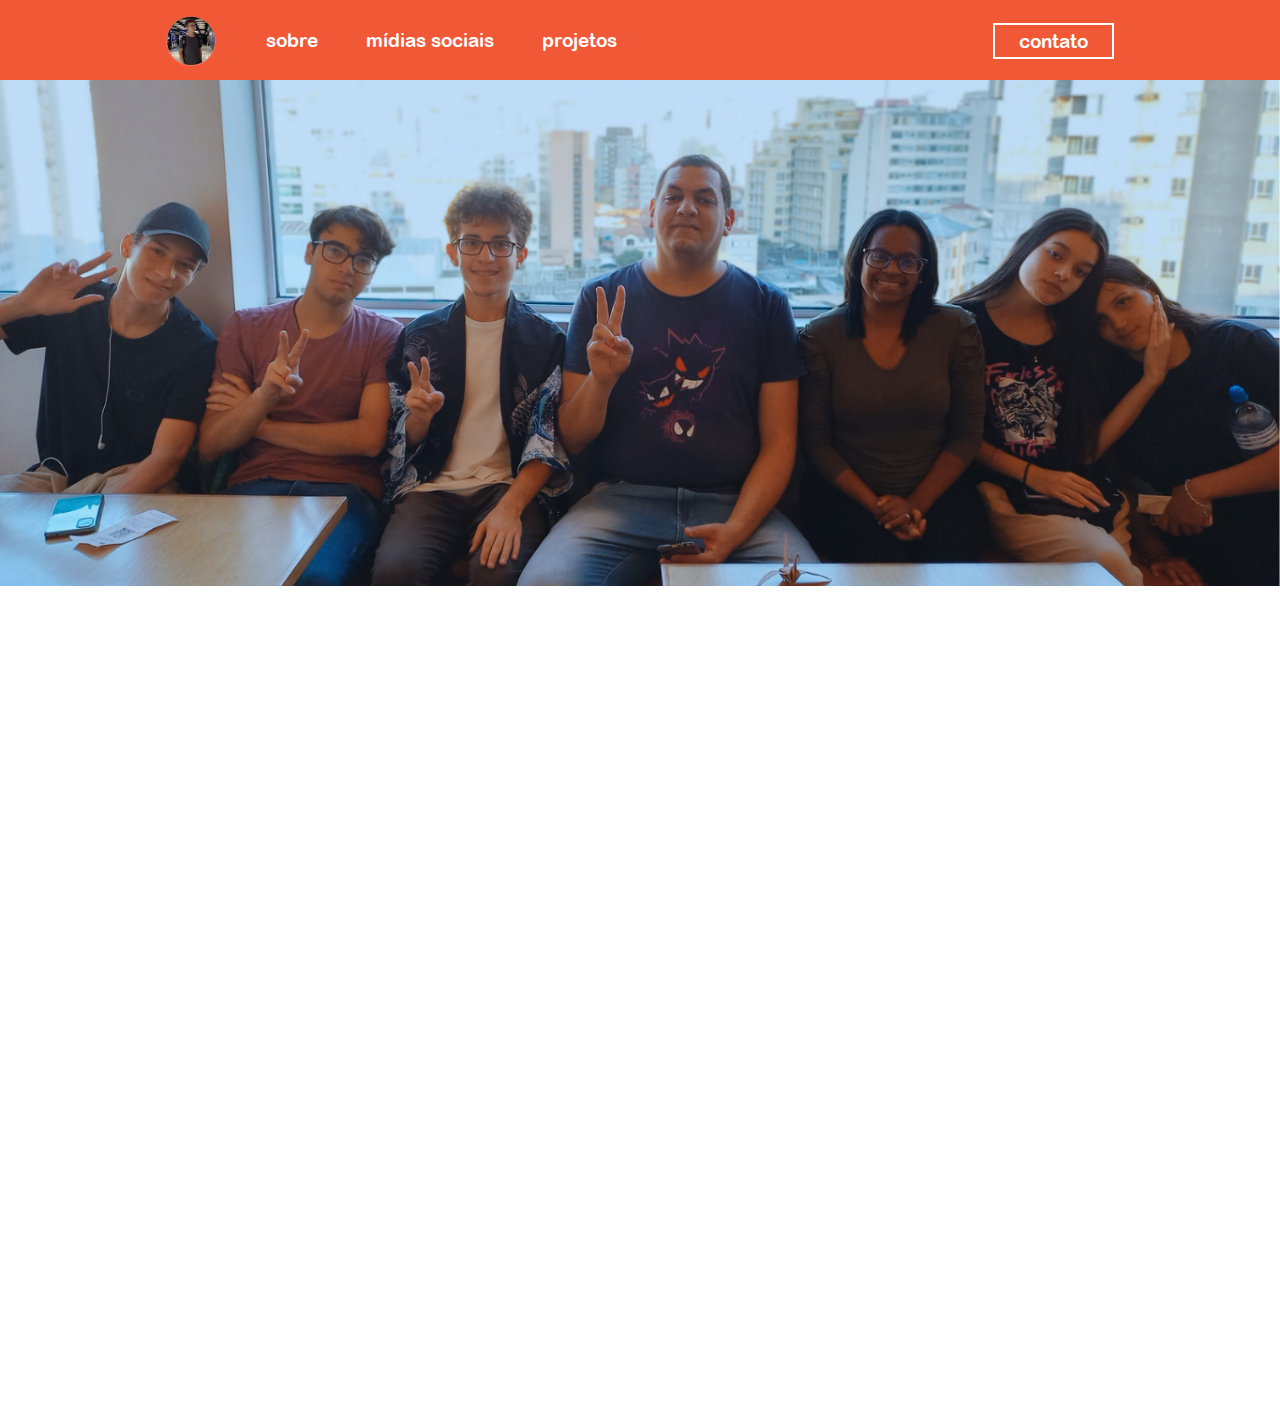
==== pages/index.html @ 41b36317 "fix: header e imagem responsivo" ====
<!DOCTYPE html>
<html lang="en">
  <head>
    <meta charset="UTF-8" />
    <meta name="viewport" content="width=device-width, initial-scale=1.0" />
    <link rel="stylesheet" href="../src/styles/styles.css" />
    <title>Marcelo Afonso | Index</title>
  </head>
  <body>
    <!-- header -->
    <header class="cabecalho">
      <main>
        <img
          src="../src/assets/img/LOGO.png"
          alt="Marcelo Icone"
          class="logo"
        />
      <div class="headerIndex">
        <a class="cabecalho_info" href="sobre.html" target="_parent">sobre</a>
      </div>
      <div class="headerIndex">
        <a class="cabecalho_info" href="midias_sociais.html" target="_parent">mídias sociais</a>
      </div> 
      <div class="headerIndex">
        <a class="cabecalho_info" href="projetos.html" target="_parent">projetos</a>
      </div>
        <div class="alinhamento_contato">
        <a class="cabecalho_contato" href="contato.html" target="_parent">contato</a>
        </div>
      </main>
    </header>
    <!-- imagens banner -->

    <div id="slider" class="slider">
      <img class="selected" src="../src/assets/img/imgb1.png" alt="Clube de Japones imagem">
      <!--<img src="https://images.unsplash.com/photo-1562514947-bf9cf8e45d4a?ixlib=rb-1.2.1&ixid=eyJhcHBfaWQiOjEyMDd9&auto=format&fit=crop&w=500&q=60" alt="Image2">
      <img src="https://images.unsplash.com/photo-1562526109-878e3d276ceb?ixlib=rb-1.2.1&ixid=eyJhcHBfaWQiOjEyMDd9&auto=format&fit=crop&w=500&q=60" alt="Image3">
      <img src="https://images.unsplash.com/photo-1504870444519-3c678061c754?ixlib=rb-1.2.1&ixid=eyJhcHBfaWQiOjEyMDd9&auto=format&fit=crop&w=500&q=60" alt="Image4">-->
  </div>
  
  <script src="script.js"></script>

  </body>
</html>
---- src/styles/styles.css ----
@font-face{
    font-family: Arial Rounded MT Bold;
    font-weight: 800;
    src: url(../../src/assets/font/arial-rounded-mt-bold.ttf);
}
* {
  margin: 0;
  padding: 0;
}
body {
  width: auto;
  height: 89.063rem;
  background-color: #ffff;
  box-sizing: border-box;
}
/* header */
.cabecalho {
  padding-bottom: 0.313rem 0.313rem;
  top: 0rem;
  left: 0rem;
  right: 0rem;
  position: relative;
  width: 100%;
  background-color: #f15836;
  height: 5rem;

}
main{
  box-sizing: border-box;
  display: flex;
  align-items: center;
  height: 100%;
}
.logo {
  padding: 1rem 0 0 13%;
  margin: 0 1.625rem 0.875rem 0;
}
.cabecalho_info {         
  margin: 1rem 0 0 0; 
  outline: none;
  border: none;
  text-decoration: none;
  color: #ffff;
  font: 1.188rem Arial Rounded MT Bold;
  padding: 0.625rem 1.5rem 1.5rem 1.5rem;
}
.alinhamento_contato{
  margin-left: auto; 
  margin-right: 0;
  padding: 1rem 13% 0.875rem 0;
}
.cabecalho_contato{
    margin: 1rem 0 0 0; 
    outline: none;
    border: none;
    text-decoration: none;
    color: #ffff;
    font: 1.188rem Arial Rounded MT Bold;
    padding: 0.313rem 1.5rem;

    border-style: solid;
    border-width: 0.125rem;
    border-color: #ffff;
}
.cabecalho_contato:hover{
  background-color: #ffff;
  transition: 0.5s;
  color: #f15836;
}
.headerIndex:hover  {
  position: relative;
  padding: 1.625rem 0 1.75rem 0;
  margin: 0rem;
  border-bottom: 0.25rem solid #fff;
}

/* imagens banner */
.selected{
  width: 100%;
}
.slider{
  display: flex;
  box-sizing: border-box;
}
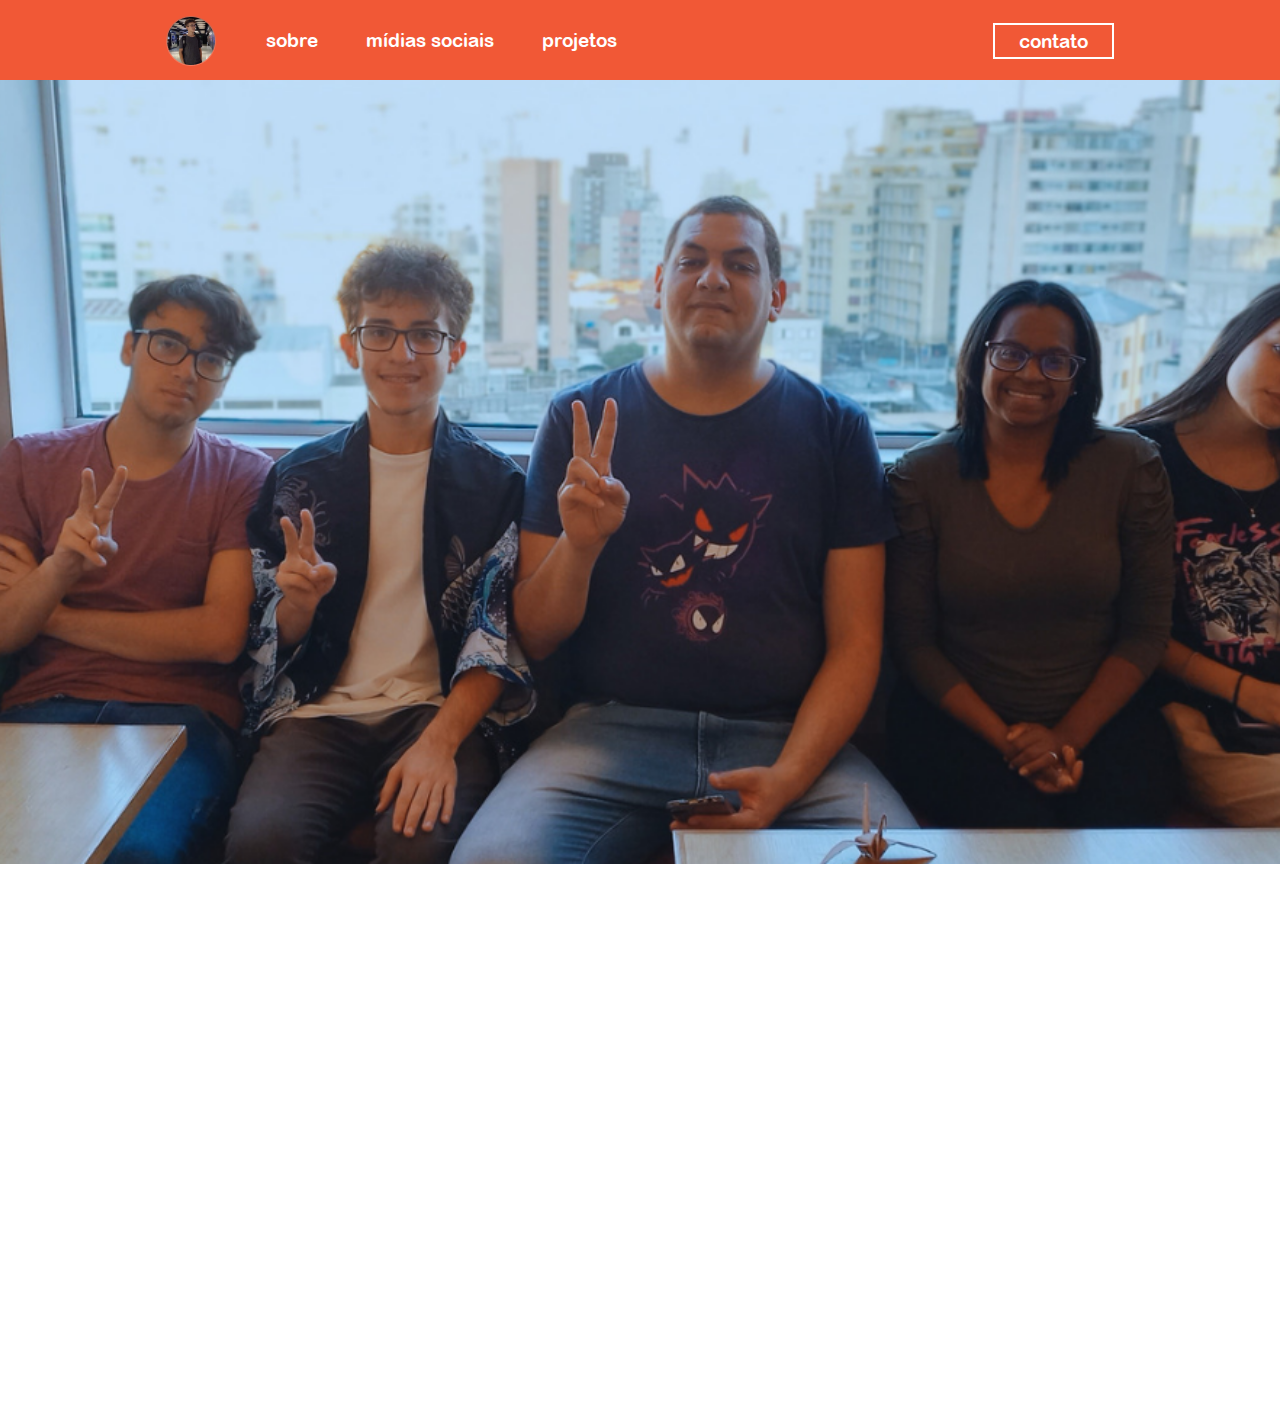
==== commit 8acf15e8: "feat: banner interativo v1" ====
--- a/pages/index.html
+++ b/pages/index.html
@@ -33,12 +33,12 @@
 
     <div id="slider" class="slider">
       <img class="selected" src="../src/assets/img/imgb1.png" alt="Clube de Japones imagem">
-      <!--<img src="https://images.unsplash.com/photo-1562514947-bf9cf8e45d4a?ixlib=rb-1.2.1&ixid=eyJhcHBfaWQiOjEyMDd9&auto=format&fit=crop&w=500&q=60" alt="Image2">
-      <img src="https://images.unsplash.com/photo-1562526109-878e3d276ceb?ixlib=rb-1.2.1&ixid=eyJhcHBfaWQiOjEyMDd9&auto=format&fit=crop&w=500&q=60" alt="Image3">
+      <img src="../src/assets/img/imgb2.png" alt="Marcelo com o Jiraya">
+      <!--<img src="https://images.unsplash.com/photo-1562526109-878e3d276ceb?ixlib=rb-1.2.1&ixid=eyJhcHBfaWQiOjEyMDd9&auto=format&fit=crop&w=500&q=60" alt="Image3">
       <img src="https://images.unsplash.com/photo-1504870444519-3c678061c754?ixlib=rb-1.2.1&ixid=eyJhcHBfaWQiOjEyMDd9&auto=format&fit=crop&w=500&q=60" alt="Image4">-->
   </div>
   
-  <script src="script.js"></script>
+  <script src="../src/js/script.js"></script>
 
   </body>
 </html>
--- a/src/styles/styles.css
+++ b/src/styles/styles.css
@@ -78,7 +78,30 @@
 .selected{
   width: 100%;
 }
-.slider{
+
+#slider {
   display: flex;
   box-sizing: border-box;
+  width: 100%;
+  height: 55%;
+  
+
+  position: relative;
 }
+
+#slider img{
+  opacity: 0;
+
+  position: absolute;
+
+  width: 100%;
+  height: 100%;
+
+  object-fit: cover;
+
+  transition: opacity 800ms;
+}
+
+#slider img.selected { 
+  opacity: 1;
+}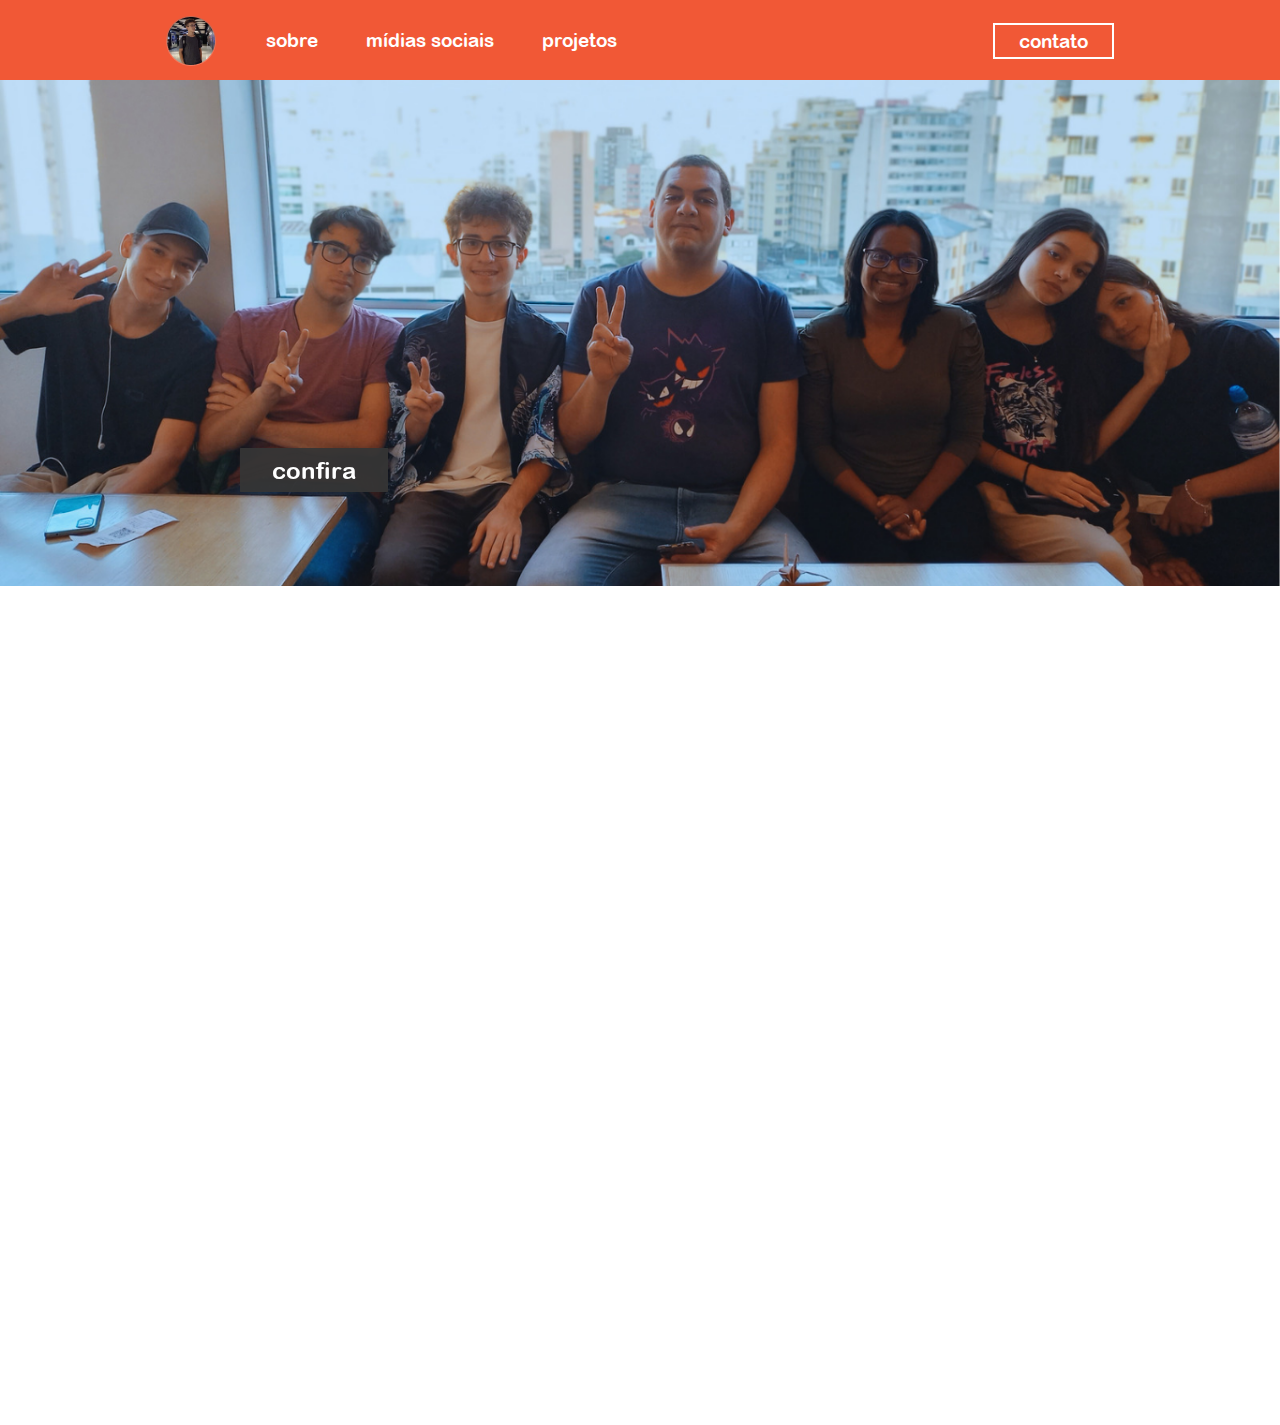
==== commit 00ba8d9c: "feat: botao no banner" ====
--- a/pages/index.html
+++ b/pages/index.html
@@ -9,7 +9,7 @@
   <body>
     <!-- header -->
     <header class="cabecalho">
-      <main>
+      <nav>
         <img
           src="../src/assets/img/LOGO.png"
           alt="Marcelo Icone"
@@ -27,17 +27,21 @@
         <div class="alinhamento_contato">
         <a class="cabecalho_contato" href="contato.html" target="_parent">contato</a>
         </div>
-      </main>
+      </nav>
     </header>
     <!-- imagens banner -->
+    <main class="slider">
+      <div class="bts_interface">
 
-    <div id="slider" class="slider">
       <img class="selected" src="../src/assets/img/imgb1.png" alt="Clube de Japones imagem">
+      <a><p class="bt1">confira</p>
       <img src="../src/assets/img/imgb2.png" alt="Marcelo com o Jiraya">
+      </a>
+      <a><p class="bt1">confira</p></a>
       <!--<img src="https://images.unsplash.com/photo-1562526109-878e3d276ceb?ixlib=rb-1.2.1&ixid=eyJhcHBfaWQiOjEyMDd9&auto=format&fit=crop&w=500&q=60" alt="Image3">
       <img src="https://images.unsplash.com/photo-1504870444519-3c678061c754?ixlib=rb-1.2.1&ixid=eyJhcHBfaWQiOjEyMDd9&auto=format&fit=crop&w=500&q=60" alt="Image4">-->
-  </div>
-  
+    </div>
+    </main>
   <script src="../src/js/script.js"></script>
 
   </body>
--- a/src/styles/styles.css
+++ b/src/styles/styles.css
@@ -25,7 +25,7 @@
   height: 5rem;
 
 }
-main{
+nav{
   box-sizing: border-box;
   display: flex;
   align-items: center;
@@ -79,29 +79,51 @@
   width: 100%;
 }
 
-#slider {
+main {
   display: flex;
   box-sizing: border-box;
   width: 100%;
-  height: 55%;
+  height: 45%;
   
 
   position: relative;
 }
 
-#slider img{
+main img{
   opacity: 0;
 
   position: absolute;
 
   width: 100%;
-  height: 100%;
+  height: auto;
 
   object-fit: cover;
 
   transition: opacity 800ms;
 }
 
-#slider img.selected { 
+main img.selected { 
   opacity: 1;
-}+}
+
+.bts_interface{
+  width: 100%;
+  margin: 0;
+  display: flex;
+  box-sizing: border-box;
+}
+
+.bt1{
+  position: fixed;
+  margin: 23rem 0 0 15rem;
+  font: 1.5rem Arial Rounded MT Bold;
+  color: #fff;
+  background-color: #363636BF;
+  padding: 0.5rem 2rem 0.5rem 2rem;
+  border: #fff;
+  border-radius: 0.05rem;
+  border-color: blue;
+  border-width: 10px;
+
+  text-decoration:none;
+}
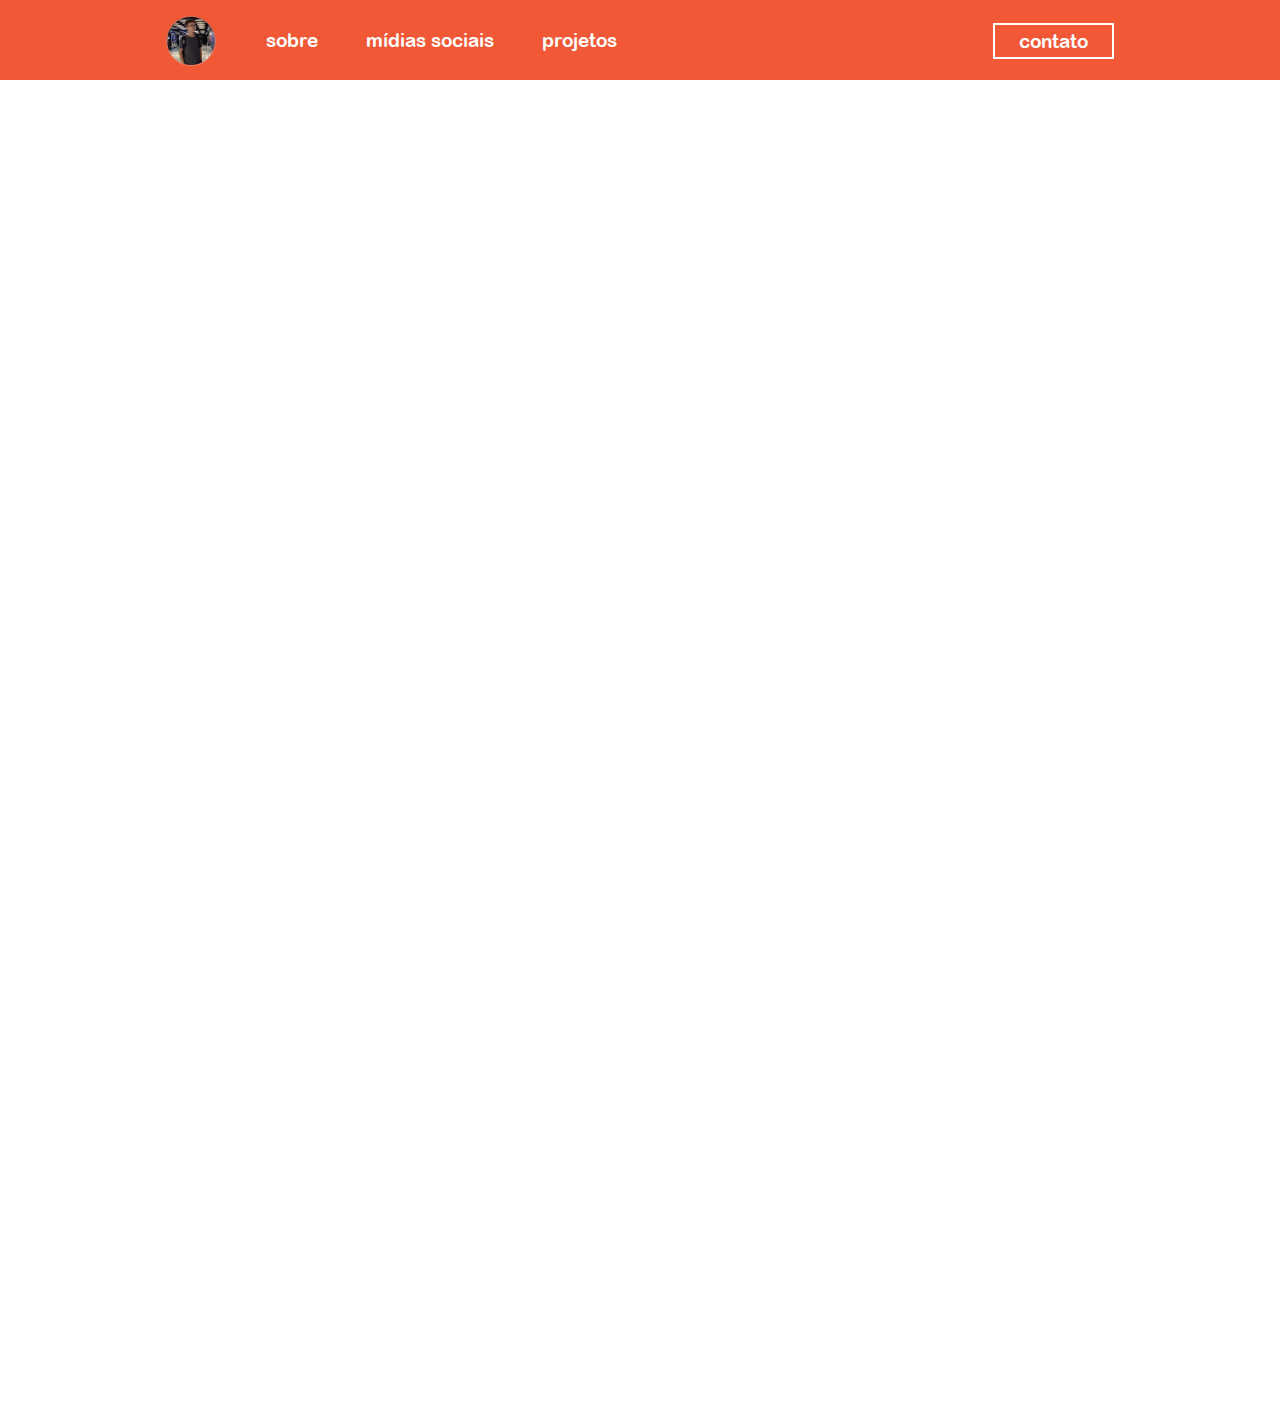
==== commit e91dedab: "fix: novo banner com imagens" ====
--- a/pages/index.html
+++ b/pages/index.html
@@ -10,11 +10,12 @@
     <!-- header -->
     <header class="cabecalho">
       <nav>
+        <div class="logo">
+        <a class="ancoraIcon" href="index.html">
         <img
           src="../src/assets/img/LOGO.png"
           alt="Marcelo Icone"
-          class="logo"
-        />
+        /></a></div>
       <div class="headerIndex">
         <a class="cabecalho_info" href="sobre.html" target="_parent">sobre</a>
       </div>
@@ -31,16 +32,17 @@
     </header>
     <!-- imagens banner -->
     <main class="slider">
-      <div class="bts_interface">
-
-      <img class="selected" src="../src/assets/img/imgb1.png" alt="Clube de Japones imagem">
-      <a><p class="bt1">confira</p>
-      <img src="../src/assets/img/imgb2.png" alt="Marcelo com o Jiraya">
-      </a>
-      <a><p class="bt1">confira</p></a>
-      <!--<img src="https://images.unsplash.com/photo-1562526109-878e3d276ceb?ixlib=rb-1.2.1&ixid=eyJhcHBfaWQiOjEyMDd9&auto=format&fit=crop&w=500&q=60" alt="Image3">
-      <img src="https://images.unsplash.com/photo-1504870444519-3c678061c754?ixlib=rb-1.2.1&ixid=eyJhcHBfaWQiOjEyMDd9&auto=format&fit=crop&w=500&q=60" alt="Image4">-->
-    </div>
+      <div id="banner-container">
+        <div class="banner-item">
+          <img class="banner-image" src="../src/assets/img/imgb1.png" alt="Banner Clube de Japones imagem">
+          <a href="projetos.html" class="banner-button">confira</a>
+        </div>
+        <div class="banner-item">
+          <img class="banner-image" src="../src/assets/img/imgb2.png" alt="Banner Marcelo com o Jiraya">
+          <a href="sobre.html" class="banner-button">confira</a>
+        </div>
+        <!-- Adicione mais elementos "banner-item" para cada imagem e botão -->
+      </div>
     </main>
   <script src="../src/js/script.js"></script>
 
--- a/src/styles/styles.css
+++ b/src/styles/styles.css
@@ -24,6 +24,13 @@
   background-color: #f15836;
   height: 5rem;
 
+}
+.ancoraIcon{
+  width: auto;
+  height: auto;
+  margin: 0;
+  display: flex;
+  box-sizing: border-box;
 }
 nav{
   box-sizing: border-box;
@@ -89,41 +96,45 @@
   position: relative;
 }
 
-main img{
-  opacity: 0;
-
-  position: absolute;
-
+#banner-container {
   width: 100%;
-  height: auto;
-
-  object-fit: cover;
-
-  transition: opacity 800ms;
+  height: 80%; /* Ajuste a altura conforme necessário */
+  overflow: hidden; /* Oculta o conteúdo que excede as dimensões do contêiner */
+  position: relative; /* Permite que os elementos filhos usem posicionamento absoluto */
 }
 
-main img.selected { 
-  opacity: 1;
+.banner-item {
+  position: absolute;
+  top: 0;
+  left: 0;
+  width: 100%;
+  height: 100%;
+  display: none;
+  
 }
 
-.bts_interface{
-  width: 100%;
-  margin: 0;
-  display: flex;
-  box-sizing: border-box;
+.banner-item.active {
+  display: block;
 }
 
-.bt1{
-  position: fixed;
-  margin: 23rem 0 0 15rem;
+.banner-image {
+  width: 100%;
+  height: 100%;
+  object-fit: cover; /* Ajusta a imagem para preencher o contêiner */
+}
+
+.banner-button {
+  position: absolute;
+  top: 70%;
+  left: 25%;
+  transform: translate(-50%, -50%);
+  display: inline-block;
+  padding: 10px;
   font: 1.5rem Arial Rounded MT Bold;
   color: #fff;
   background-color: #363636BF;
   padding: 0.5rem 2rem 0.5rem 2rem;
-  border: #fff;
-  border-radius: 0.05rem;
-  border-color: blue;
-  border-width: 10px;
-
-  text-decoration:none;
+  border: #fff solid 0.125rem;
+  border-radius: 0.2rem;
+  text-decoration: none;
 }
